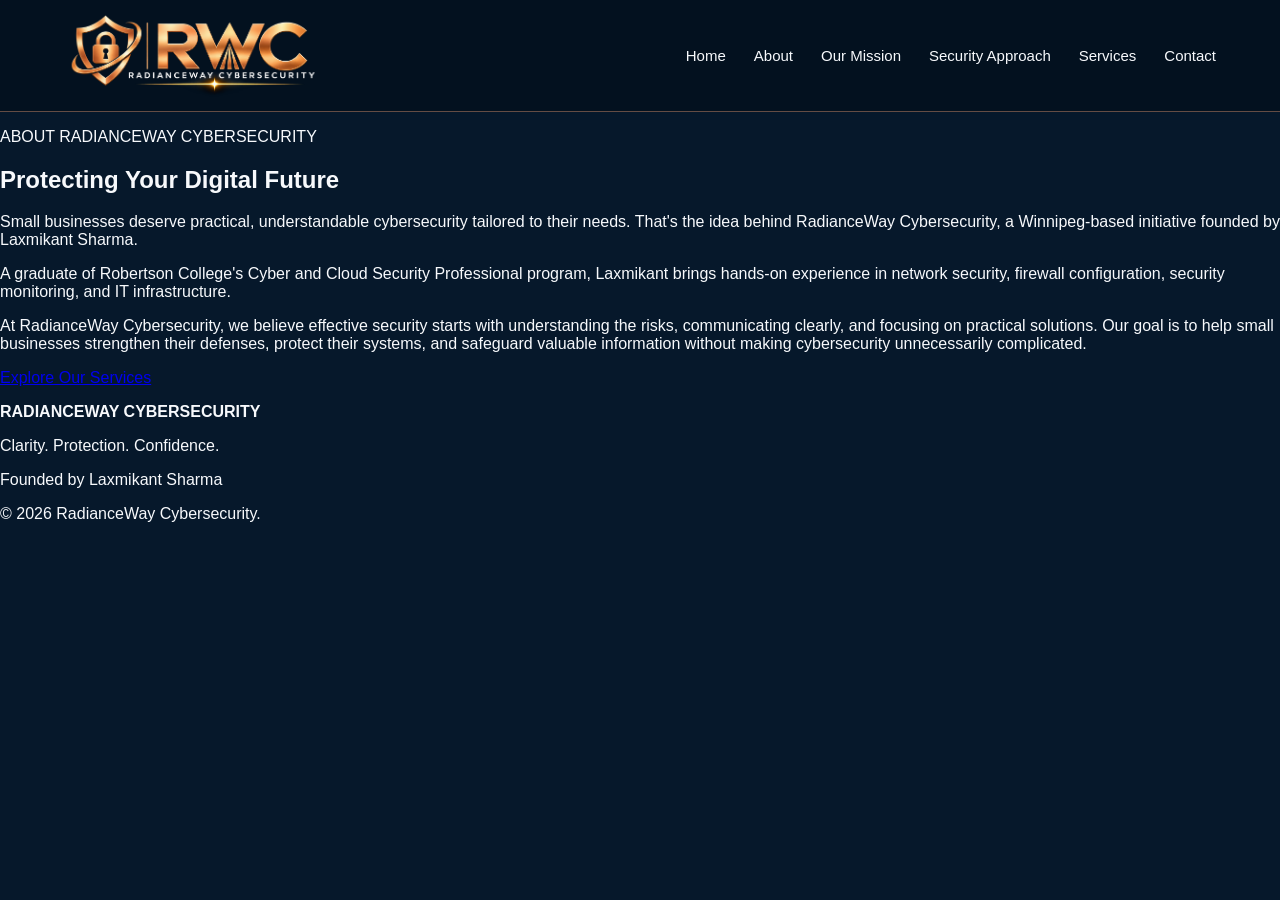
==== about.html @ 15ed58ed "Create RWC About page with shared navigation This file contains the HTML structure for the About pag" ====
<!DOCTYPE html>
<html lang="en">
<head>
  <meta charset="UTF-8">
  <meta name="viewport" content="width=device-width, initial-scale=1">
  <meta name="description" content="Learn about RadianceWay Cybersecurity, a Winnipeg-based cybersecurity initiative focused on practical security for small businesses.">
  <title>About Us | RadianceWay Cybersecurity</title>
  <link rel="stylesheet" href="styles.css">
</head>
<body>

<header class="site-header">
  <div class="header-container">
    <a href="index.html" aria-label="RadianceWay Cybersecurity Home">
      <img class="brand-logo"
           src="Copper-Gold%20RWC%20Cybersecurity%20Logo.png"
           alt="RWC RadianceWay Cybersecurity">
    </a>

    <button class="menu-toggle" type="button"
            aria-controls="main-nav"
            aria-expanded="false">
      ☰ Menu
    </button>

    <nav class="main-nav" id="main-nav" aria-label="Main navigation">
      <a href="index.html">Home</a>
      <a href="about.html" aria-current="page">About</a>
      <a href="mission.html">Our Mission</a>
      <a href="approach.html">Security Approach</a>
      <a href="services.html">Services</a>
      <a href="contact.html">Contact</a>
    </nav>
  </div>
</header>

<main class="page-content">
  <section class="about-section">
    <div class="page-container">
      <p class="section-label">ABOUT RADIANCEWAY CYBERSECURITY</p>
      <h1>Protecting Your Digital Future</h1>

      <p>
        Small businesses deserve practical, understandable
        cybersecurity tailored to their needs. That's the idea
        behind RadianceWay Cybersecurity, a Winnipeg-based
        initiative founded by Laxmikant Sharma.
      </p>

      <p>
        A graduate of Robertson College's Cyber and Cloud
        Security Professional program, Laxmikant brings
        hands-on experience in network security, firewall
        configuration, security monitoring, and IT infrastructure.
      </p>

      <p>
        At RadianceWay Cybersecurity, we believe effective
        security starts with understanding the risks,
        communicating clearly, and focusing on practical
        solutions. Our goal is to help small businesses
        strengthen their defenses, protect their systems,
        and safeguard valuable information without making
        cybersecurity unnecessarily complicated.
      </p>

      <a class="page-button" href="services.html">
        Explore Our Services
      </a>
    </div>
  </section>
</main>

<footer class="site-footer">
  <p><strong>RADIANCEWAY CYBERSECURITY</strong></p>
  <p>Clarity. Protection. Confidence.</p>
  <p>Founded by Laxmikant Sharma</p>
  <p>&copy; <span id="year">2026</span> RadianceWay Cybersecurity.</p>
</footer>

<script>
  document.getElementById("year").textContent =
    new Date().getFullYear();

  const menuButton = document.querySelector(".menu-toggle");
  const mainNav = document.getElementById("main-nav");

  menuButton.addEventListener("click", () => {
    const isOpen = mainNav.classList.toggle("open");
    menuButton.setAttribute("aria-expanded", String(isOpen));
  });
</script>

</body>
</html>
---- styles.css ----
/* RadianceWay Cybersecurity - Website Theme */

:root {
  --navy: #06182b;
  --navy-dark: #03111f;
  --navy-light: #0d304e;
  --electric-blue: #18baf0;
  --soft-copper: #d99672;
  --copper-light: #f0bea0;
  --white: #f7f9fc;
  --muted-text: #c0d0df;
}

* {
  box-sizing: border-box;
}

body {
  margin: 0;
  font-family: Arial, sans-serif;
  background: var(--navy);
  color: var(--white);
}

/* Shared Header and Navigation */

.site-header {
  background: var(--navy-dark);
  border-bottom: 1px solid rgba(217, 150, 114, 0.45);
  padding: 12px 5%;
}

.header-container {
  max-width: 1400px;
  margin: 0 auto;
  display: flex;
  align-items: center;
  justify-content: space-between;
  gap: 30px;
}

.brand-logo {
  display: block;
  width: 260px;
  max-width: 100%;
  height: auto;
}

.main-nav {
  display: flex;
  align-items: center;
  gap: 28px;
}

.main-nav a {
  color: var(--white);
  text-decoration: none;
  font-size: 15px;
}

.main-nav a:hover,
.main-nav a:focus-visible {
  color: var(--copper-light);
}

/* Mobile Navigation */

.menu-toggle {
  display: none;
  background: transparent;
  color: var(--copper-light);
  border: 1px solid var(--soft-copper);
  border-radius: 8px;
  padding: 10px 14px;
  font-size: 16px;
  cursor: pointer;
}

@media (max-width: 768px) {
  .header-container {
    flex-direction: column;
    gap: 15px;
  }

  .brand-logo {
    width: 220px;
  }

  .menu-toggle {
    display: block;
  }

  .main-nav {
    display: none;
    width: 100%;
    flex-direction: column;
    gap: 18px;
    padding: 15px 0;
  }

  .main-nav.open {
    display: flex;
  }
}
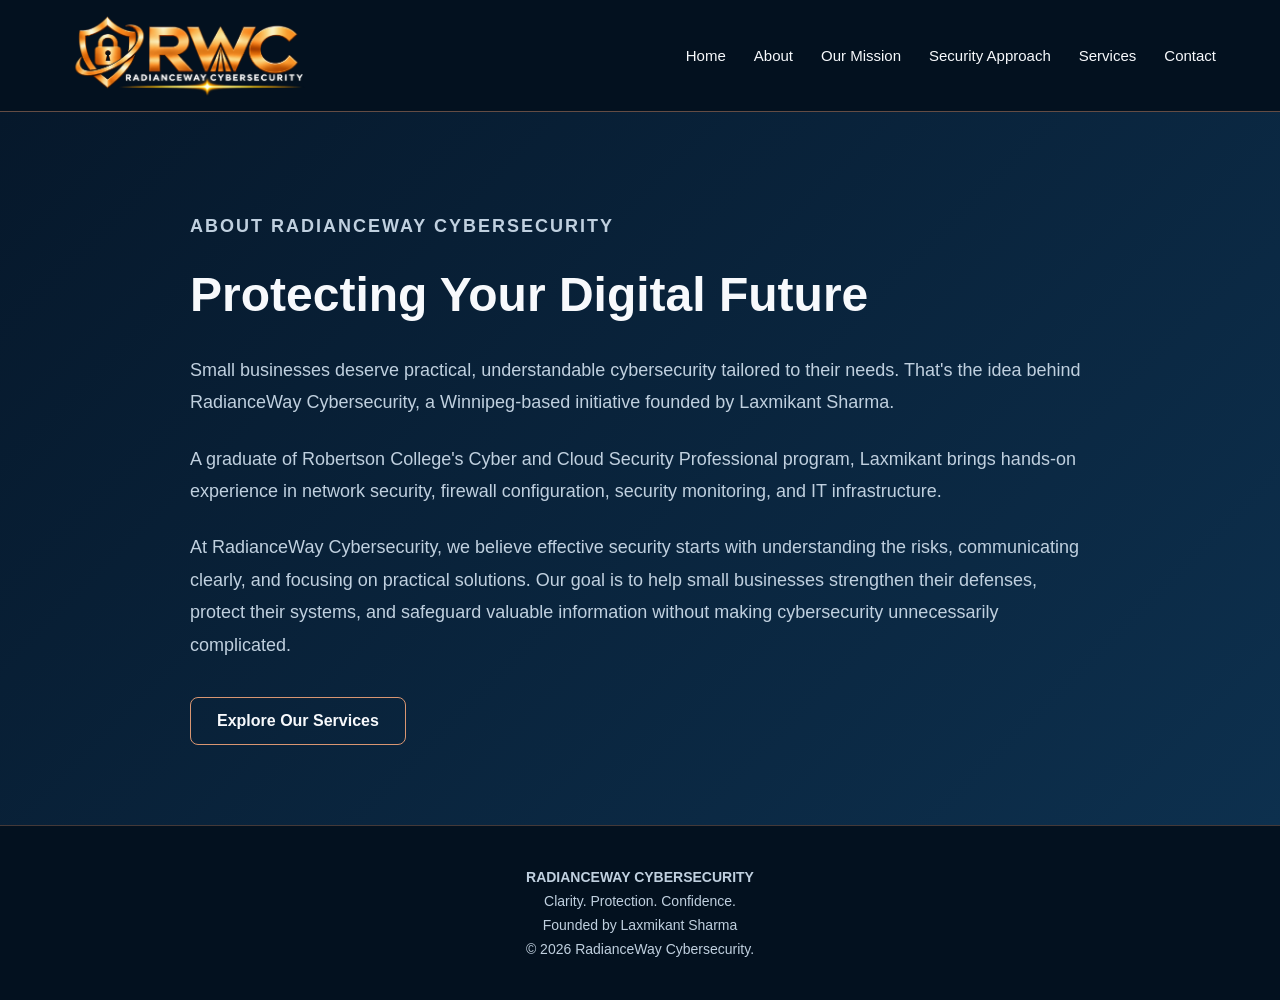
==== commit 55234f32: "Update About page with transparent RWC logo" ====
--- a/about.html
+++ b/about.html
@@ -14,7 +14,8 @@
   <div class="header-container">
     <a href="index.html" aria-label="RadianceWay Cybersecurity Home">
       <img class="brand-logo"
-           src="Copper-Gold%20RWC%20Cybersecurity%20Logo.png"
+           src="RWC-Logo-Transparent.png"
+
            alt="RWC RadianceWay Cybersecurity">
     </a>
 
--- a/styles.css
+++ b/styles.css
@@ -103,3 +103,273 @@
     display: flex;
   }
 }
+
+/* Shared Inner Page Styling */
+
+.page-content {
+  min-height: 70vh;
+  background: linear-gradient(135deg, #06182b, #0d304e);
+  padding: 80px 24px;
+}
+
+.page-container {
+  max-width: 900px;
+  margin: 0 auto;
+}
+
+.section-label {
+  color: var(--soft-copper);
+  font-size: 13px;
+  font-weight: 700;
+  letter-spacing: 2px;
+  text-transform: uppercase;
+  margin-bottom: 18px;
+}
+
+.page-container h1 {
+  font-size: clamp(32px, 5vw, 48px);
+  line-height: 1.2;
+  margin: 0 0 30px;
+  color: var(--white);
+}
+
+.page-container p {
+  color: var(--muted-text);
+  font-size: 18px;
+  line-height: 1.8;
+  margin-bottom: 24px;
+}
+
+.page-button {
+  display: inline-block;
+  margin-top: 12px;
+  padding: 14px 26px;
+  border: 1px solid var(--soft-copper);
+  border-radius: 8px;
+  color: var(--white);
+  text-decoration: none;
+  font-weight: 600;
+}
+
+.page-button:hover {
+  background: var(--soft-copper);
+  color: var(--navy-dark);
+}
+
+.site-footer {
+  background: var(--navy-dark);
+  border-top: 1px solid rgba(217, 150, 114, 0.3);
+  padding: 35px 20px;
+  text-align: center;
+  color: var(--muted-text);
+  font-size: 14px;
+}
+
+.site-footer p {
+  margin: 8px 0;
+}
+
+@media (max-width: 768px) {
+  .page-content {
+    padding: 55px 20px;
+  }
+
+  .page-container p {
+    font-size: 16px;
+    line-height: 1.7;
+  }
+}
+
+/* RWC Homepage Hero Redesign */
+
+body .hero {
+  position: relative;
+  display: flex;
+  flex-direction: column;
+  justify-content: center;
+  align-items: flex-start;
+  text-align: left;
+  min-height: 620px;
+  padding: 90px max(5%, calc((100% - 1400px) / 2));
+  overflow: hidden;
+  isolation: isolate;
+  background: linear-gradient(110deg, #03111f, #06182b);
+}
+
+body .hero::before {
+  content: "";
+  position: absolute;
+  inset: 0;
+  z-index: 0;
+  pointer-events: none;
+  background: linear-gradient(
+    90deg,
+    #03111f 0%,
+    rgba(3, 17, 31, 0.95) 28%,
+    rgba(3, 17, 31, 0.55) 48%,
+    transparent 70%
+  );
+}
+
+body .hero img.hero-image {
+  position: absolute;
+  z-index: -1;
+  top: 50%;
+  right: 0;
+  left: auto;
+  width: 59%;
+  max-width: none;
+  height: 100%;
+  object-fit: cover;
+  object-position: center;
+-webkit-mask-image: linear-gradient(to right, transparent 0%, black 35%);
+mask-image: linear-gradient(to right, transparent 0%, black 35%);
+
+  transform: translateY(-50%);
+  border: none;
+  border-radius: 0;
+  box-shadow: none;
+}
+
+body .hero .hero-title {
+  position: relative;
+  max-width: 520px;
+  margin: 0 0 25px;
+  color: #ffffff;
+  font-size: clamp(34px, 3.5vw, 52px);
+  line-height: 1.12;
+  font-weight: 700;
+  letter-spacing: -1.5px;
+}
+
+body .hero .hero-text {
+  position: relative;
+  max-width: 520px;
+  margin: 0 0 32px;
+  color: #c0d0df;
+  font-size: 19px;
+  line-height: 1.7;
+}
+
+body .hero a.button {
+  position: relative;
+  display: inline-block;
+  padding: 16px 30px;
+  background: #d99672;
+  color: #06182b;
+  border: 1px solid #d99672;
+  border-radius: 8px;
+  text-decoration: none;
+  font-size: 16px;
+  font-weight: 700;
+}
+
+body .hero a.button:hover {
+  background: #f0bea0;
+  border-color: #f0bea0;
+}
+
+/* Homepage Hero - Mobile Layout */
+
+@media (max-width: 768px) {
+  body .hero {
+    min-height: 690px;
+    justify-content: flex-start;
+    padding: 55px 24px 300px;
+  }
+
+  body .hero img.hero-image {
+    top: auto;
+    bottom: 0;
+    right: 0;
+    width: 100%;
+    height: 320px;
+    transform: none;
+    object-fit: cover;
+  }
+
+  body .hero .hero-title {
+    font-size: clamp(32px, 8vw, 46px);
+    letter-spacing: -0.5px;
+  }
+
+  body .hero .hero-text {
+    font-size: 16px;
+  }
+}
+
+/* Homepage - Four Cybersecurity Service Highlights */
+
+body .service-highlights {
+  background: var(--navy-dark);
+  border-top: 1px solid rgba(217, 150, 114, 0.2);
+  border-bottom: 1px solid rgba(217, 150, 114, 0.2);
+  padding: 36px 5%;
+}
+
+.service-highlights-container {
+  max-width: 1400px;
+  margin: 0 auto;
+  display: grid;
+  grid-template-columns: repeat(4, minmax(0, 1fr));
+  gap: 24px;
+}
+
+.service-highlight {
+  display: flex;
+  flex-direction: column;
+  align-items: center;
+  justify-content: flex-start;
+  gap: 14px;
+  padding: 20px 14px;
+  text-align: center;
+  text-decoration: none;
+  color: var(--white);
+  border-radius: 10px;
+  transition: background 0.2s ease;
+}
+
+.service-highlight:hover,
+.service-highlight:focus-visible {
+  background: rgba(217, 150, 114, 0.1);
+}
+
+.service-icon {
+  color: var(--soft-copper);
+  font-size: 42px;
+  line-height: 1;
+}
+
+.service-highlight h2 {
+  margin: 0;
+  font-size: 18px;
+  font-family: Arial, sans-serif;
+  font-weight: 600;
+  line-height: 1.5;
+  color: var(--white);
+}
+
+/* Tablet Layout */
+
+@media (max-width: 900px) {
+  .service-highlights-container {
+    grid-template-columns: repeat(2, minmax(0, 1fr));
+  }
+}
+
+/* Mobile Layout */
+
+@media (max-width: 480px) {
+  .service-highlights-container {
+    grid-template-columns: 1fr;
+    gap: 10px;
+  }
+
+  body .service-highlights {
+    padding: 24px 16px;
+  }
+
+  .service-highlight {
+    padding: 16px 12px;
+  }
+}
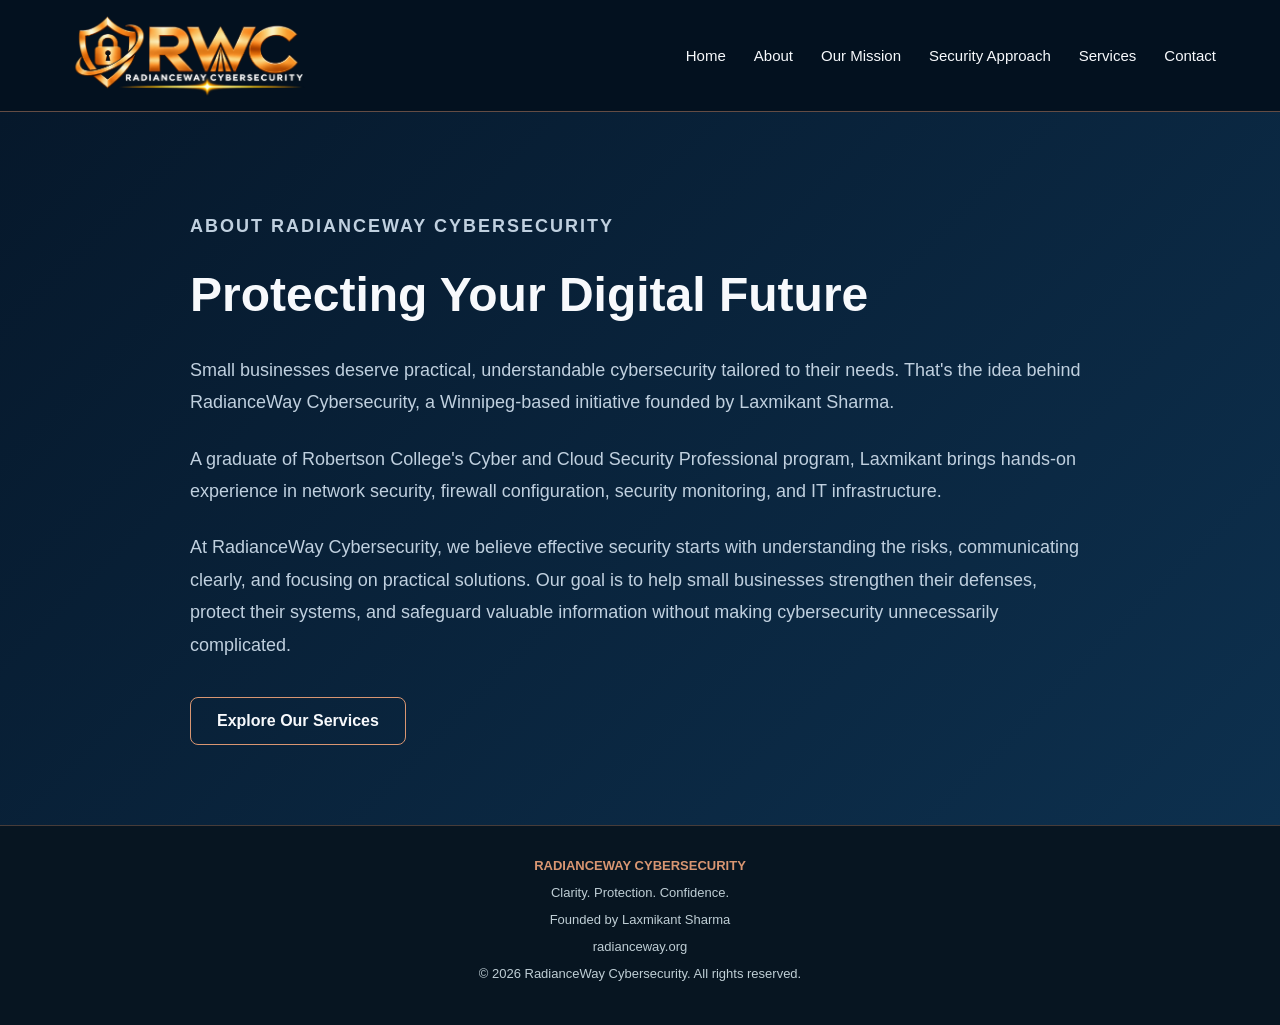
==== commit b622ade1: "Standardize footer design across all six pages" ====
--- a/about.html
+++ b/about.html
@@ -73,12 +73,15 @@
   </section>
 </main>
 
+
 <footer class="site-footer">
-  <p><strong>RADIANCEWAY CYBERSECURITY</strong></p>
+  <strong>RADIANCEWAY CYBERSECURITY</strong>
   <p>Clarity. Protection. Confidence.</p>
   <p>Founded by Laxmikant Sharma</p>
-  <p>&copy; <span id="year">2026</span> RadianceWay Cybersecurity.</p>
+  <p>radianceway.org</p>
+  <p>&copy; <span id="year">2026</span> RadianceWay Cybersecurity. All rights reserved.</p>
 </footer>
+
 
 <script>
   document.getElementById("year").textContent =
--- a/styles.css
+++ b/styles.css
@@ -373,3 +373,54 @@
     padding: 16px 12px;
   }
 }
+
+/* Contact Page - Link Colors */
+
+.contact-section a:not(.page-button) {
+  color: var(--copper-light);
+  text-decoration: underline;
+  text-underline-offset: 4px;
+}
+
+.contact-section a:not(.page-button):hover,
+.contact-section a:not(.page-button):focus-visible {
+  color: var(--white);
+}
+
+/* Homepage - Consistent Mobile Header */
+
+@media (max-width: 768px) {
+  body .header {
+    flex-direction: column;
+    align-items: center;
+    justify-content: center;
+    gap: 16px;
+  }
+
+  body .header .brand {
+    margin: 0 auto;
+  }
+
+  body .header .menu-toggle {
+    margin: 0 auto;
+  }
+}
+
+/* Shared Footer - RadianceWay Cybersecurity */
+
+.site-footer {
+  background: #071521;
+  color: #bfced5;
+  padding: 32px 18px;
+  text-align: center;
+  font-size: 13px;
+}
+
+.site-footer strong {
+  color: #d99672;
+  font-weight: 700;
+}
+
+.site-footer p {
+  margin: 12px 0;
+}
